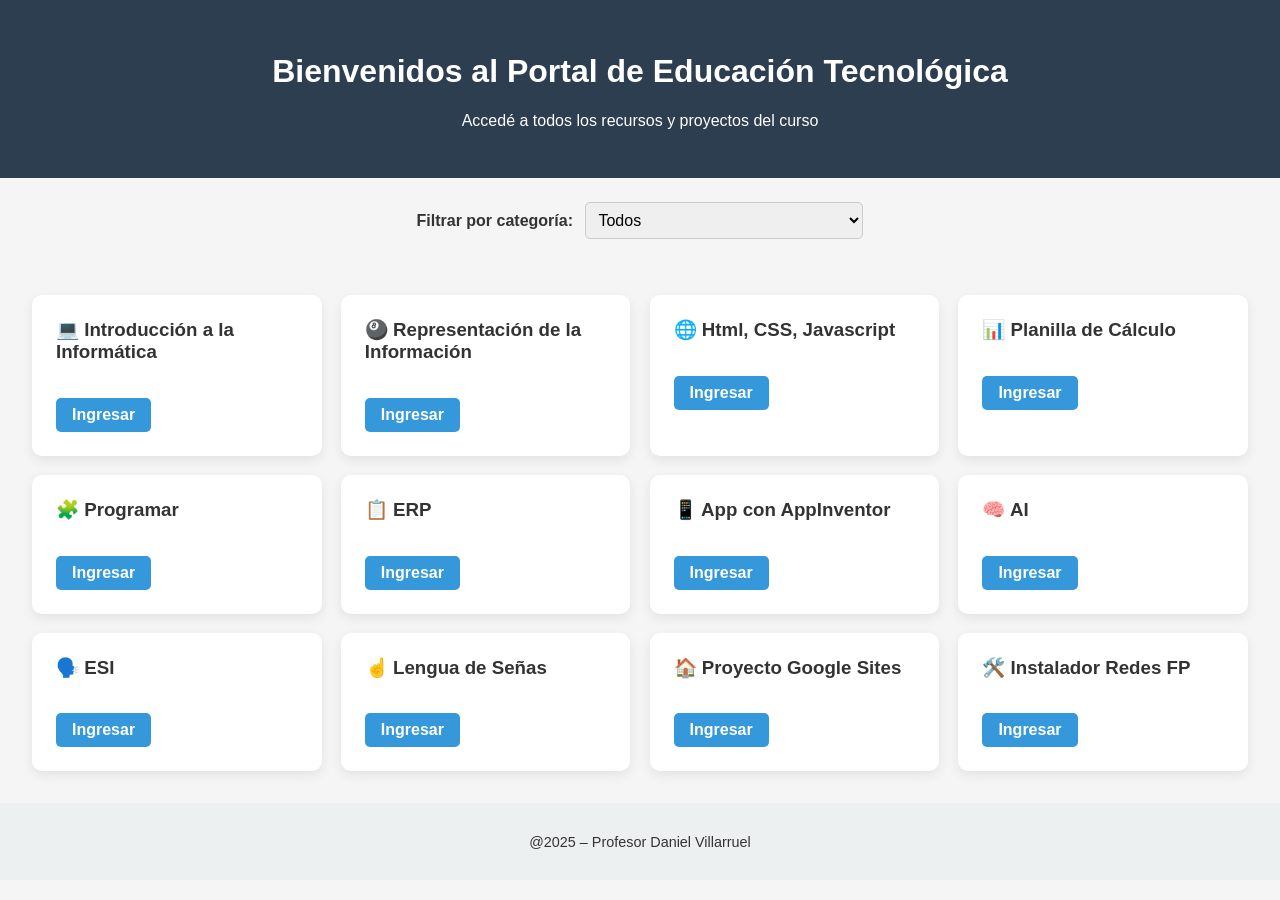
==== index.html @ 3ea7d57e "Add files via upload" ====
<!DOCTYPE html>
<html lang="es">
<head>
  <meta charset="UTF-8">
  <title>Portal Educativo - Prof. Daniel Villarruel</title>
  <link rel="stylesheet" href="style.css">
</head>
<body>
  <header>
    <h1>Bienvenidos al Portal de Educación Tecnológica</h1>
    <p>Accedé a todos los recursos y proyectos del curso</p>
  </header>

  <div id="filtro">
    <label for="categoria">Filtrar por categoría:</label>
    <select id="categoria">
      <option value="todos">Todos</option>
      <option value="Informática">Introducción a la Informática</option>
      <option value="Representación de la Información">Representación de la Información</option>
      <option value="Html, CSS, Javascript">Html, CSS, Javascript</option>
      <option value="Apphive">Apphive</option>
      <option value="App Inventor">App Inventor</option>z
      <option value="Web">Web</option>
      <option value="Apphive">Apphive</option>
      <option value="LSA">Lengua de Señas</option>
      <option value="Google Sites">Proyecto Google Sites</option>
      <option value="Instalador Redes">FP Instalador de Redes</option>
    </select>
  </div>

  <section class="grid"></section>

  <footer>
    <p>@2025 – Profesor Daniel Villarruel</p>
  </footer>

  <script src="script.js"></script>
</body>
</html>
---- style.css ----
body {
  margin: 0;
  font-family: 'Segoe UI', sans-serif;
  background-color: #f5f5f5;
  color: #333;
}

header {
  background-color: #2c3e50;
  color: white;
  padding: 2rem;
  text-align: center;
}

#filtro {
  text-align: center;
  margin: 1.5rem;
}

#filtro label {
  margin-right: 0.5rem;
  font-weight: bold;
}

#filtro select {
  padding: 0.5rem;
  font-size: 1rem;
  border-radius: 5px;
  border: 1px solid #ccc;
}

.grid {
  display: grid;
  grid-template-columns: repeat(auto-fit, minmax(280px, 1fr));
  gap: 1.2rem;
  padding: 2rem;
}

.card {
  background-color: white;
  border-radius: 10px;
  padding: 1.5rem;
  box-shadow: 0 4px 12px rgba(0,0,0,0.08);
  transition: transform 0.2s ease;
}

.card:hover {
  transform: scale(1.03);
}

.card h3 {
  margin-top: 0;
}

.card a {
  display: inline-block;
  margin-top: 1rem;
  padding: 0.5rem 1rem;
  background-color: #3498db;
  color: white;
  text-decoration: none;
  border-radius: 5px;
  font-weight: bold;
}

.card a:hover {
  background-color: #2980b9;
}

footer {
  text-align: center;
  padding: 1rem;
  background-color: #ecf0f1;
  font-size: 0.9rem;
}
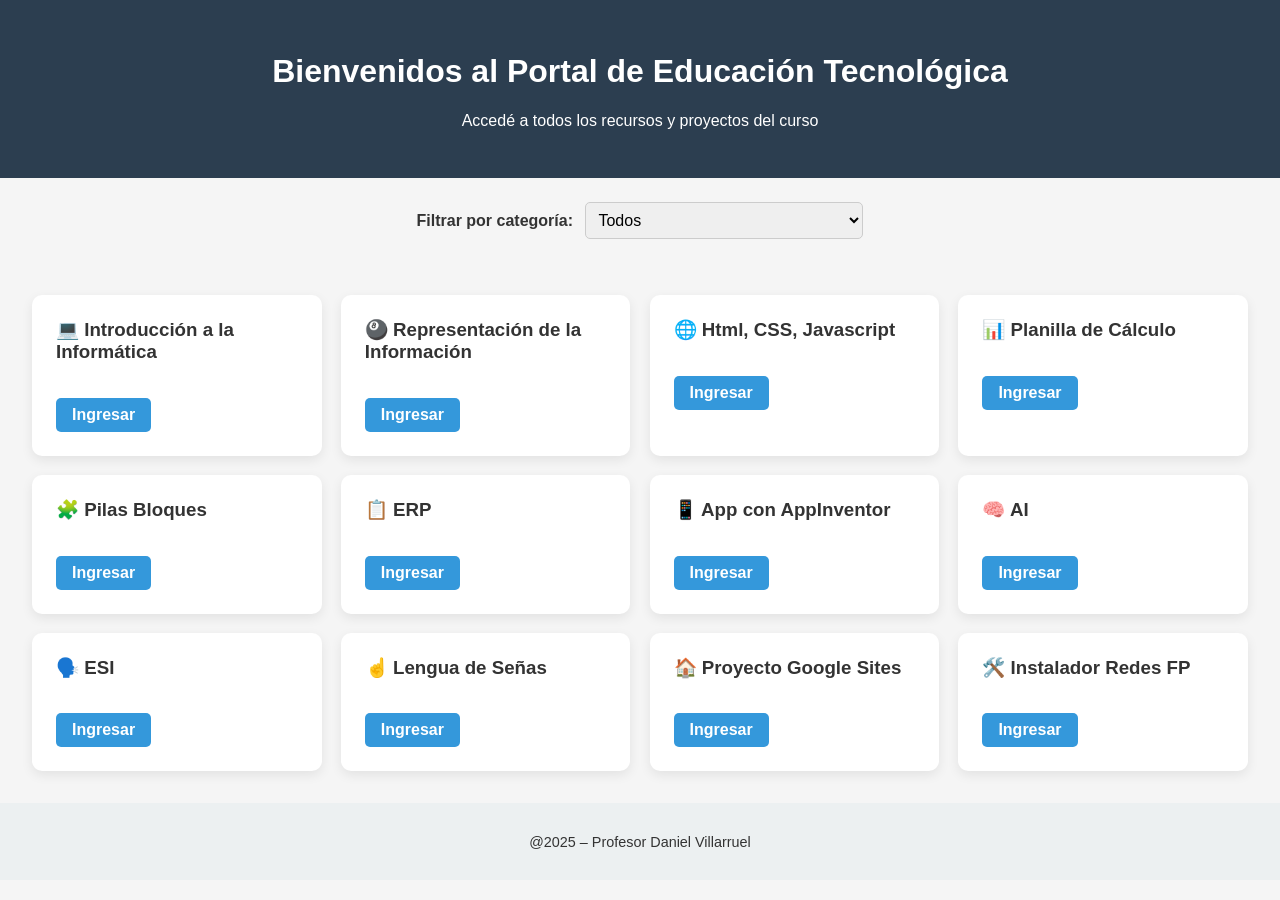
==== commit d93b023c: "Update index.html" ====
--- a/index.html
+++ b/index.html
@@ -21,7 +21,7 @@
       <option value="Apphive">Apphive</option>
       <option value="App Inventor">App Inventor</option>z
       <option value="Web">Web</option>
-      <option value="Apphive">Apphive</option>
+      <option value="Programación">Pilas Bloques</option>
       <option value="LSA">Lengua de Señas</option>
       <option value="Google Sites">Proyecto Google Sites</option>
       <option value="Instalador Redes">FP Instalador de Redes</option>
@@ -37,3 +37,5 @@
   <script src="script.js"></script>
 </body>
 </html>
+
+
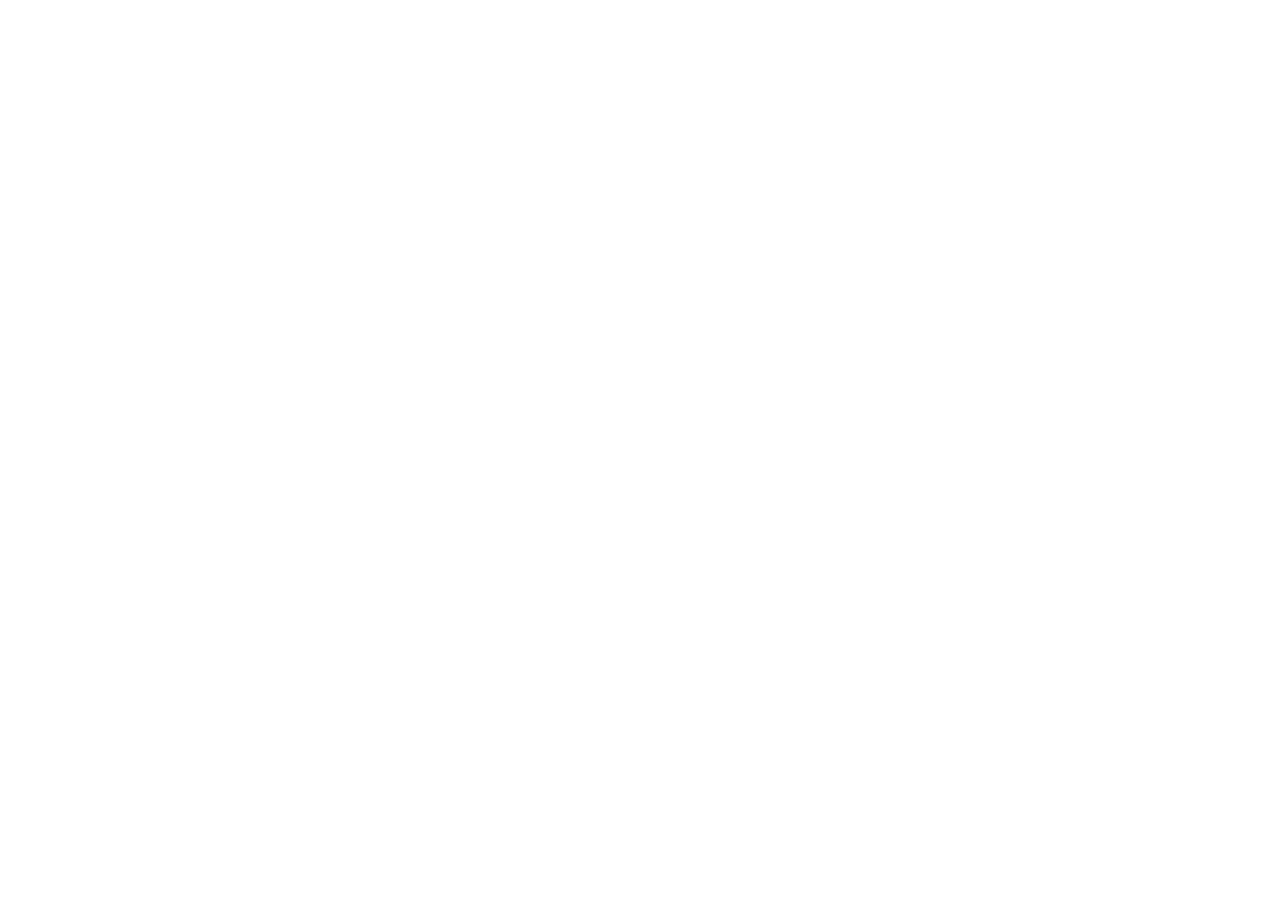
==== commit 71b26e49: "Add files via upload" ====
--- a/index.html
+++ b/index.html
@@ -1,41 +1,62 @@
-<!DOCTYPE html>
-<html lang="es">
-<head>
-  <meta charset="UTF-8">
-  <title>Portal Educativo - Prof. Daniel Villarruel</title>
-  <link rel="stylesheet" href="style.css">
-</head>
-<body>
-  <header>
-    <h1>Bienvenidos al Portal de Educación Tecnológica</h1>
-    <p>Accedé a todos los recursos y proyectos del curso</p>
-  </header>
-
-  <div id="filtro">
-    <label for="categoria">Filtrar por categoría:</label>
-    <select id="categoria">
-      <option value="todos">Todos</option>
-      <option value="Informática">Introducción a la Informática</option>
-      <option value="Representación de la Información">Representación de la Información</option>
-      <option value="Html, CSS, Javascript">Html, CSS, Javascript</option>
-      <option value="Apphive">Apphive</option>
-      <option value="App Inventor">App Inventor</option>z
-      <option value="Web">Web</option>
-      <option value="Programación">Pilas Bloques</option>
-      <option value="LSA">Lengua de Señas</option>
-      <option value="Google Sites">Proyecto Google Sites</option>
-      <option value="Instalador Redes">FP Instalador de Redes</option>
-    </select>
-  </div>
-
-  <section class="grid"></section>
-
-  <footer>
-    <p>@2025 – Profesor Daniel Villarruel</p>
-  </footer>
-
-  <script src="script.js"></script>
-</body>
-</html>
-
-
+<!DOCTYPE html>
+<html lang="es">
+<head>
+    <meta charset="UTF-8">
+    <meta name="viewport" content="width=device-width, initial-scale=1.0">
+    <title>Windows 11 Simulator</title>
+    <link rel="stylesheet" href="style.css">
+    <link rel="stylesheet" href="https://cdnjs.cloudflare.com/ajax/libs/font-awesome/6.4.0/css/all.min.css">
+</head>
+<body>
+    <!-- Pantalla de bloqueo -->
+    <div class="lockscreen" id="lockscreen">
+        <div class="lock-content">
+            <div class="lock-time" id="lock-time">12:30</div>
+            <div class="lock-date" id="lock-date">Sábado, 2 de agosto</div>
+            <div class="lock-hint">Haz clic para desbloquear</div>
+        </div>
+    </div>
+
+    <!-- Escritorio -->
+    <div class="desktop" id="desktop">
+        <!-- Iconos se cargan dinámicamente con JS -->
+        <div class="desktop-icons" id="desktop-icons"></div>
+
+        <!-- Barra de tareas -->
+        <div class="taskbar">
+            <div class="taskbar-left">
+                <button class="taskbar-icon" id="start-btn">
+                    <i class="fab fa-windows"></i>
+                </button>
+                <div class="search-container">
+                    <i class="fas fa-search"></i>
+                    <input type="text" id="global-search" placeholder="Buscar aplicaciones...">
+                    <i class="fas fa-times" style="display: none; cursor: pointer;"></i>
+                </div>                
+                
+            </div>
+            <div class="taskbar-center">
+                <div class="pinned-apps" id="pinned-apps"></div>
+            </div>
+            <div class="taskbar-right">
+                <div class="system-tray">
+                    <span class="tray-icon"><i class="fas fa-wifi"></i></span>
+                    <span class="tray-icon"><i class="fas fa-volume-up"></i></span>
+                    <span class="tray-icon"><i class="fas fa-battery-three-quarters"></i></span>
+                    <span class="tray-time" id="tray-time">12:30 PM</span>
+                </div>
+            </div>
+        </div>
+
+        <!-- Menú de Inicio -->
+        <div class="start-menu" id="start-menu">
+            <div class="start-header">
+                <input type="text" placeholder="Buscar aplicaciones, configuraciones...">
+            </div>
+            <div class="start-grid" id="start-grid"></div>
+        </div>
+    </div>
+
+    <script src="script.js"></script>
+</body>
+</html>
--- a/style.css
+++ b/style.css
@@ -1,75 +1,321 @@
-body {
-  margin: 0;
-  font-family: 'Segoe UI', sans-serif;
-  background-color: #f5f5f5;
-  color: #333;
-}
-
-header {
-  background-color: #2c3e50;
-  color: white;
-  padding: 2rem;
-  text-align: center;
-}
-
-#filtro {
-  text-align: center;
-  margin: 1.5rem;
-}
-
-#filtro label {
-  margin-right: 0.5rem;
-  font-weight: bold;
-}
-
-#filtro select {
-  padding: 0.5rem;
-  font-size: 1rem;
-  border-radius: 5px;
-  border: 1px solid #ccc;
-}
-
-.grid {
-  display: grid;
-  grid-template-columns: repeat(auto-fit, minmax(280px, 1fr));
-  gap: 1.2rem;
-  padding: 2rem;
-}
-
-.card {
-  background-color: white;
-  border-radius: 10px;
-  padding: 1.5rem;
-  box-shadow: 0 4px 12px rgba(0,0,0,0.08);
-  transition: transform 0.2s ease;
-}
-
-.card:hover {
-  transform: scale(1.03);
-}
-
-.card h3 {
-  margin-top: 0;
-}
-
-.card a {
-  display: inline-block;
-  margin-top: 1rem;
-  padding: 0.5rem 1rem;
-  background-color: #3498db;
-  color: white;
-  text-decoration: none;
-  border-radius: 5px;
-  font-weight: bold;
-}
-
-.card a:hover {
-  background-color: #2980b9;
-}
-
-footer {
-  text-align: center;
-  padding: 1rem;
-  background-color: #ecf0f1;
-  font-size: 0.9rem;
-}
+* {
+    margin: 0;
+    padding: 0;
+    box-sizing: border-box;
+}
+
+body {
+    font-family: 'Segoe UI', sans-serif;
+    height: 100vh;
+    overflow: hidden;
+    color: white;
+}
+
+/* Pantalla de bloqueo */
+.lockscreen {
+    position: fixed;
+    top: 0;
+    left: 0;
+    width: 100%;
+    height: 100%;
+    background: url('https://4kwallpapers.com/images/wallpapers/windows-11-dark-mode-stock-official-3840x2400-5630.jpg') no-repeat center center;
+    background-size: cover;
+    display: flex;
+    justify-content: center;
+    align-items: center;
+    z-index: 1000;
+}
+
+.lock-content {
+    text-align: center;
+}
+
+.lock-time {
+    font-size: 6rem;
+    font-weight: 300;
+    margin-bottom: 10px;
+}
+
+.lock-date {
+    font-size: 1.8rem;
+    margin-bottom: 40px;
+}
+
+.lock-hint {
+    font-size: 1rem;
+    opacity: 0.8;
+}
+
+/* Escritorio */
+.desktop {
+    height: 100vh;
+    background: url('https://4kwallpapers.com/images/wallpapers/windows-11-dark-mode-stock-official-3840x2400-5630.jpg') no-repeat center center;
+    background-size: cover;
+    display: none;
+    padding-bottom: 60px; /* Espacio para la barra de tareas */
+}
+
+/* Iconos del escritorio */
+.desktop-icons {
+    display: grid;
+    grid-template-columns: repeat(auto-fill, 100px); /* Ancho fijo para cada celda */
+    justify-content: center; /* Centrado horizontal */
+    gap: 20px;
+    padding: 20px 5%; /* Margen lateral del 5% */
+    margin-bottom: 80px; /* Espacio para tooltips */
+}
+
+.icon {
+    display: flex;
+    flex-direction: column;
+    align-items: center;
+    width: 100%; /* Ocupa todo el ancho de la celda */
+    padding: 10px;
+    position: relative; /* Para tooltips posicionados absolutamente */
+}
+
+/* Nuevos estilos para los enlaces */
+.icon-link {
+    text-decoration: none;
+    color: inherit;
+    display: contents; /* Mantiene el layout grid */
+}
+
+.icon {
+    cursor: pointer;
+    transition: transform 0.2s;
+}
+
+.icon:hover {
+    transform: scale(1.05);
+    background: rgba(255, 255, 255, 0.1);
+}
+
+.icon img {
+    width: 40px;
+    height: 40px;
+    margin-bottom: 5px;
+    object-fit: contain;
+}
+
+.icon span {
+    font-size: 0.8rem;
+}
+
+/* Barra de tareas */
+.taskbar {
+    position: fixed;
+    bottom: 0;
+    left: 0;
+    right: 0;
+    height: 48px;
+    background: rgba(32, 32, 32, 0.8);
+    backdrop-filter: blur(10px);
+    display: flex;
+    justify-content: space-between;
+    align-items: center;
+    padding: 0 10px;
+    z-index: 1000;
+}
+
+.taskbar-left, .taskbar-right {
+    display: flex;
+    align-items: center;
+    gap: 10px;
+}
+
+.taskbar-center {
+    position: absolute;
+    left: 50%;
+    transform: translateX(-50%);
+}
+
+.pinned-apps {
+    display: flex;
+    gap: 5px;
+}
+
+.taskbar-icon, .pinned-app {
+    background: transparent;
+    border: none;
+    color: white;
+    font-size: 1rem;
+    padding: 8px 12px;
+    border-radius: 5px;
+    cursor: pointer;
+    display: flex;
+    align-items: center;
+    gap: 5px;
+}
+
+.taskbar-icon:hover, .pinned-app:hover {
+    background: rgba(255, 255, 255, 0.1);
+}
+
+.system-tray {
+    display: flex;
+    align-items: center;
+    gap: 10px;
+}
+
+.tray-time {
+    font-size: 0.9rem;
+    padding: 0 5px;
+}
+
+/* Menú de Inicio */
+.start-menu {
+    position: fixed;
+    bottom: 60px;
+    left: 50%;
+    transform: translateX(-50%);
+    width: 600px;
+    max-width: 90%;
+    height: 70vh;
+    background: rgba(32, 32, 32, 0.9);
+    backdrop-filter: blur(20px);
+    border-radius: 10px;
+    padding: 20px;
+    display: none;
+    z-index: 1001;
+    box-shadow: 0 10px 30px rgba(0, 0, 0, 0.5);
+}
+
+.start-header input {
+    width: 100%;
+    padding: 10px;
+    border: none;
+    border-radius: 5px;
+    background: rgba(255, 255, 255, 0.1);
+    color: white;
+    margin-bottom: 20px;
+}
+
+.start-grid {
+    display: grid;
+    grid-template-columns: repeat(6, 1fr);
+    gap: 15px;
+}
+
+.start-app {
+    display: flex;
+    flex-direction: column;
+    align-items: center;
+    padding: 10px;
+    border-radius: 5px;
+    cursor: pointer;
+}
+
+.start-app:hover {
+    background: rgba(255, 255, 255, 0.1);
+}
+
+.start-app i {
+    font-size: 1.5rem;
+    margin-bottom: 5px;
+}
+
+.start-app span {
+    font-size: 0.8rem;
+    text-align: center;
+}
+
+/* Tooltips estilo Windows 11 */
+[data-tooltip] {
+    position: relative;
+}
+
+[data-tooltip]::after {
+    content: attr(data-tooltip);
+    position: absolute;
+    bottom: -40px; /* Posición debajo del icono */
+    left: 50%;
+    transform: translateX(-50%);
+    background: rgba(45, 45, 45, 0.95);
+    backdrop-filter: blur(10px);
+    color: white;
+    padding: 8px 12px;
+    border-radius: 6px;
+    font-size: 0.8rem;
+    font-family: 'Segoe UI', sans-serif;
+    white-space: nowrap;
+    opacity: 0;
+    visibility: hidden;
+    transition: opacity 0.3s, visibility 0.3s;
+    z-index: 1000;
+    box-shadow: 0 4px 12px rgba(0, 0, 0, 0.15);
+    border: 1px solid rgba(255, 255, 255, 0.1);
+}
+
+[data-tooltip]:hover::after {
+    opacity: 1;
+    visibility: visible;
+    bottom: -45px; /* Efecto de levitación sutil */
+}
+
+/* Flechita inferior (opcional) */
+[data-tooltip]::before {
+    content: '';
+    position: absolute;
+    bottom: -12px;
+    left: 50%;
+    transform: translateX(-50%);
+    border-width: 6px;
+    border-style: solid;
+    border-color: rgba(45, 45, 45, 0.95) transparent transparent transparent;
+    opacity: 0;
+    transition: opacity 0.3s;
+}
+
+[data-tooltip]:hover::before {
+    opacity: 1;
+}
+
+/* Para iconos del escritorio */
+.desktop-icons .icon {
+    margin-bottom: 20px; /* Espacio extra para el tooltip */
+}
+
+/* Para iconos de la barra de tareas */
+.taskbar [data-tooltip]::after {
+    top: -45px; /* Tooltips arriba en la barra */
+    bottom: auto;
+}
+
+.taskbar [data-tooltip]:hover::after {
+    top: -50px;
+}
+
+.taskbar [data-tooltip]::before {
+    top: -12px;
+    bottom: auto;
+    border-color: transparent transparent rgba(45, 45, 45, 0.95) transparent;
+}
+
+.search-container {
+    display: flex;
+    align-items: center;
+    background: rgba(255, 255, 255, 0.1);
+    border-radius: 20px;
+    padding: 5px 12px;
+    width: 200px;
+    transition: width 0.3s;
+}
+
+.search-container:focus-within {
+    width: 300px;
+    background: rgba(255, 255, 255, 0.2);
+}
+
+#global-search {
+    background: transparent;
+    border: none;
+    color: white;
+    padding: 5px 8px;
+    width: 100%;
+    outline: none;
+}
+
+#global-search::placeholder {
+    color: rgba(255, 255, 255, 0.7);
+}
